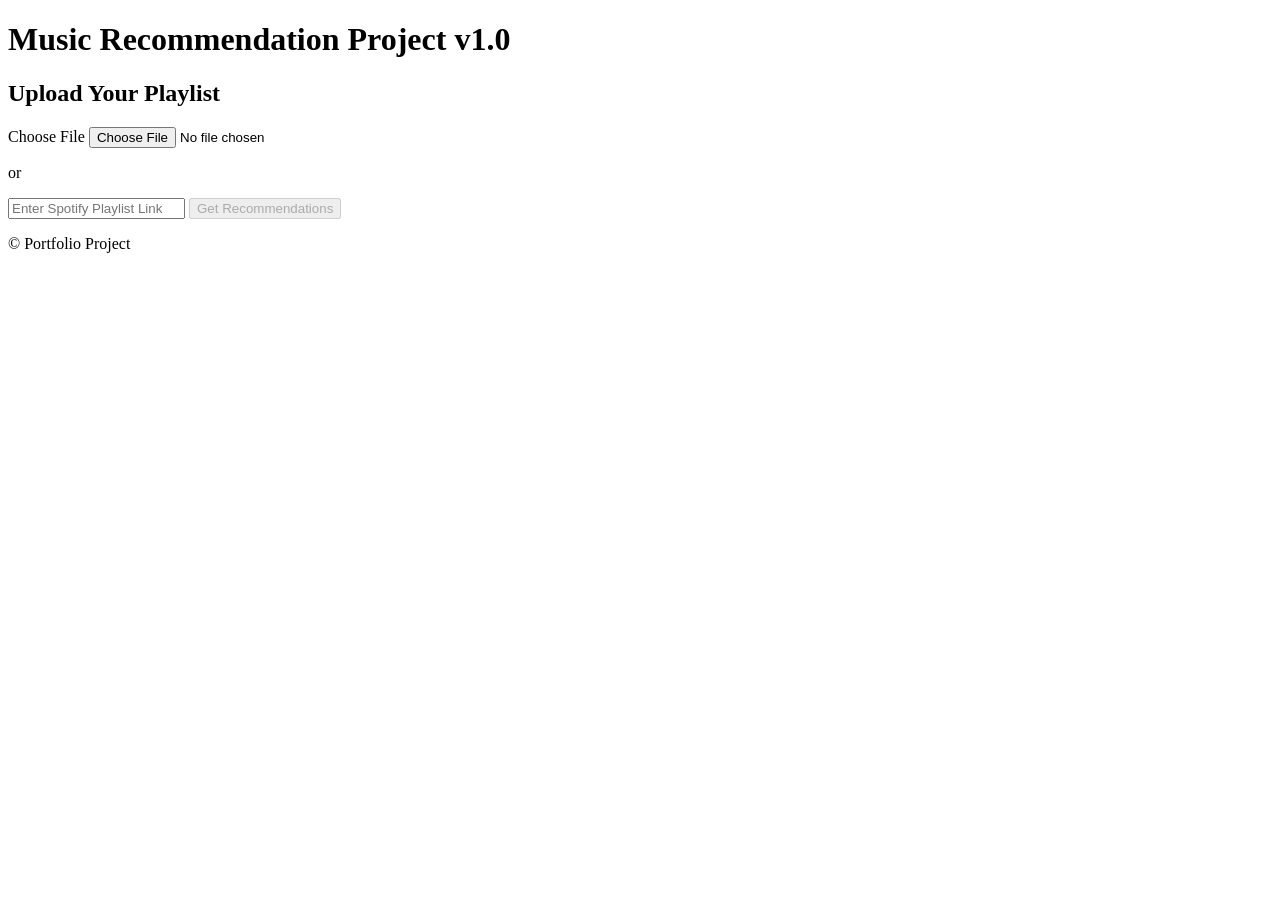
==== static/index.html @ 39b3ba26 "Refactor static file references in index.html to use relative paths and add new CSS styles for layou" ====
<!DOCTYPE html>
<html lang="en">
<head>
    <meta charset="UTF-8">
    <meta name="viewport" content="width=device-width, initial-scale=1.0">
    <title>Music Recommendation Project v1.0</title>
    <!-- Use Flask's url_for to correctly reference static files -->
    <link rel="stylesheet" href="static/style.css">
</head>
<body>
    <header class="header">
        <h1>Music Recommendation Project v1.0</h1>
    </header>

    <main>
        <section class="upload-section">
            <div class="upload-container">
                <h2>Upload Your Playlist</h2>
                <label for="file-input" class="file-input-label">Choose File</label>
                <input type="file" id="file-input" class="file-input" aria-label="Upload playlist file">
                <p>or</p>
                <input type="text" id="playlist-link" class="playlist-link" placeholder="Enter Spotify Playlist Link" aria-label="Enter playlist link">
                <button id="recommend-button" class="recommend-button" disabled>Get Recommendations</button>
                <p id="file-name" class="file-name"></p>
                <button id="generate-again-button" class="generate-again-button" style="display: none;">Generate Again</button>
            </div>
        </section>
        <section class="recommendations-section" style="display: none;">
            <h2>Recommended Tracks</h2>
            <div id="recommendations" class="recommendations-container"></div>
        </section>
    </main>

    <footer class="footer">
        <p>&copy; Portfolio Project</p>
    </footer>

    <div id="spinner" class="spinner-overlay" style="display: none;">
        <div class="spinner"></div>
    </div>

    <!-- Use Flask's url_for to reference JS files -->
    <script src="static/main.js"></script>
</body>
</html>
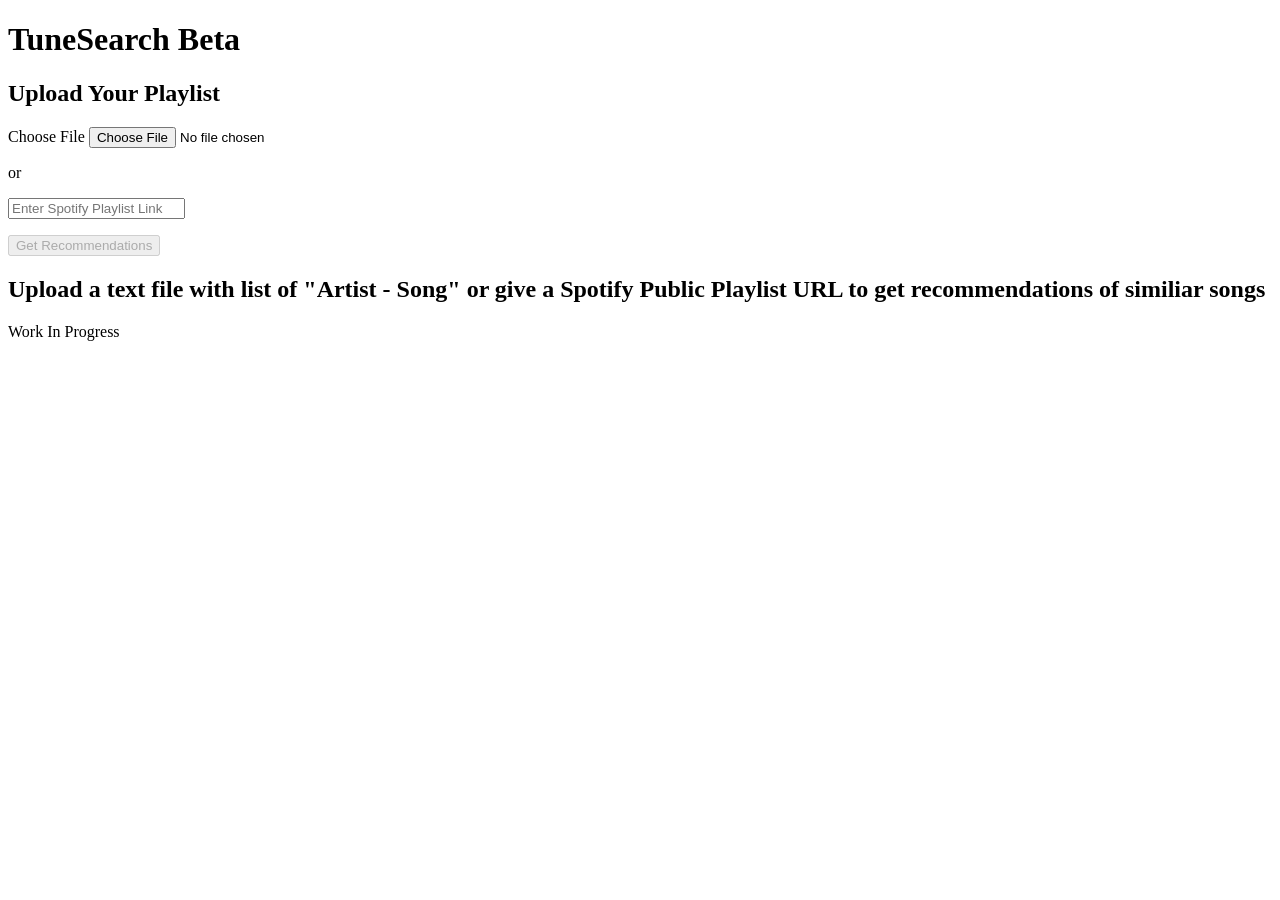
==== commit 36c420fa: "Update UI and enhance functionality for playlist recommendations - Change project title to "TuneSear" ====
--- a/static/index.html
+++ b/static/index.html
@@ -3,43 +3,44 @@
 <head>
     <meta charset="UTF-8">
     <meta name="viewport" content="width=device-width, initial-scale=1.0">
-    <title>Music Recommendation Project v1.0</title>
-    <!-- Use Flask's url_for to correctly reference static files -->
+    <title>TuneSearch Beta</title>
     <link rel="stylesheet" href="static/style.css">
 </head>
 <body>
     <header class="header">
-        <h1>Music Recommendation Project v1.0</h1>
+        <h1>TuneSearch Beta</h1>
     </header>
 
     <main>
         <section class="upload-section">
             <div class="upload-container">
-                <h2>Upload Your Playlist</h2>
+                <h1>Upload Your Playlist</h1>
                 <label for="file-input" class="file-input-label">Choose File</label>
                 <input type="file" id="file-input" class="file-input" aria-label="Upload playlist file">
                 <p>or</p>
                 <input type="text" id="playlist-link" class="playlist-link" placeholder="Enter Spotify Playlist Link" aria-label="Enter playlist link">
+                <p id="error-message" style="color: red;"></p> <!-- Error message element -->
                 <button id="recommend-button" class="recommend-button" disabled>Get Recommendations</button>
                 <p id="file-name" class="file-name"></p>
                 <button id="generate-again-button" class="generate-again-button" style="display: none;">Generate Again</button>
             </div>
         </section>
-        <section class="recommendations-section" style="display: none;">
-            <h2>Recommended Tracks</h2>
-            <div id="recommendations" class="recommendations-container"></div>
+        <section class="recommendations-section">
+            <div id="recommendations" class="recommendations-container">
+                <h1>Upload a text file with list of "Artist - Song" or give a Spotify Public Playlist URL to get recommendations of similiar songs </h1>
+                
+            </div>
         </section>
     </main>
 
     <footer class="footer">
-        <p>&copy; Portfolio Project</p>
+        <p>Work In Progress</p>
     </footer>
 
     <div id="spinner" class="spinner-overlay" style="display: none;">
         <div class="spinner"></div>
     </div>
 
-    <!-- Use Flask's url_for to reference JS files -->
     <script src="static/main.js"></script>
 </body>
-</html>
+</html>
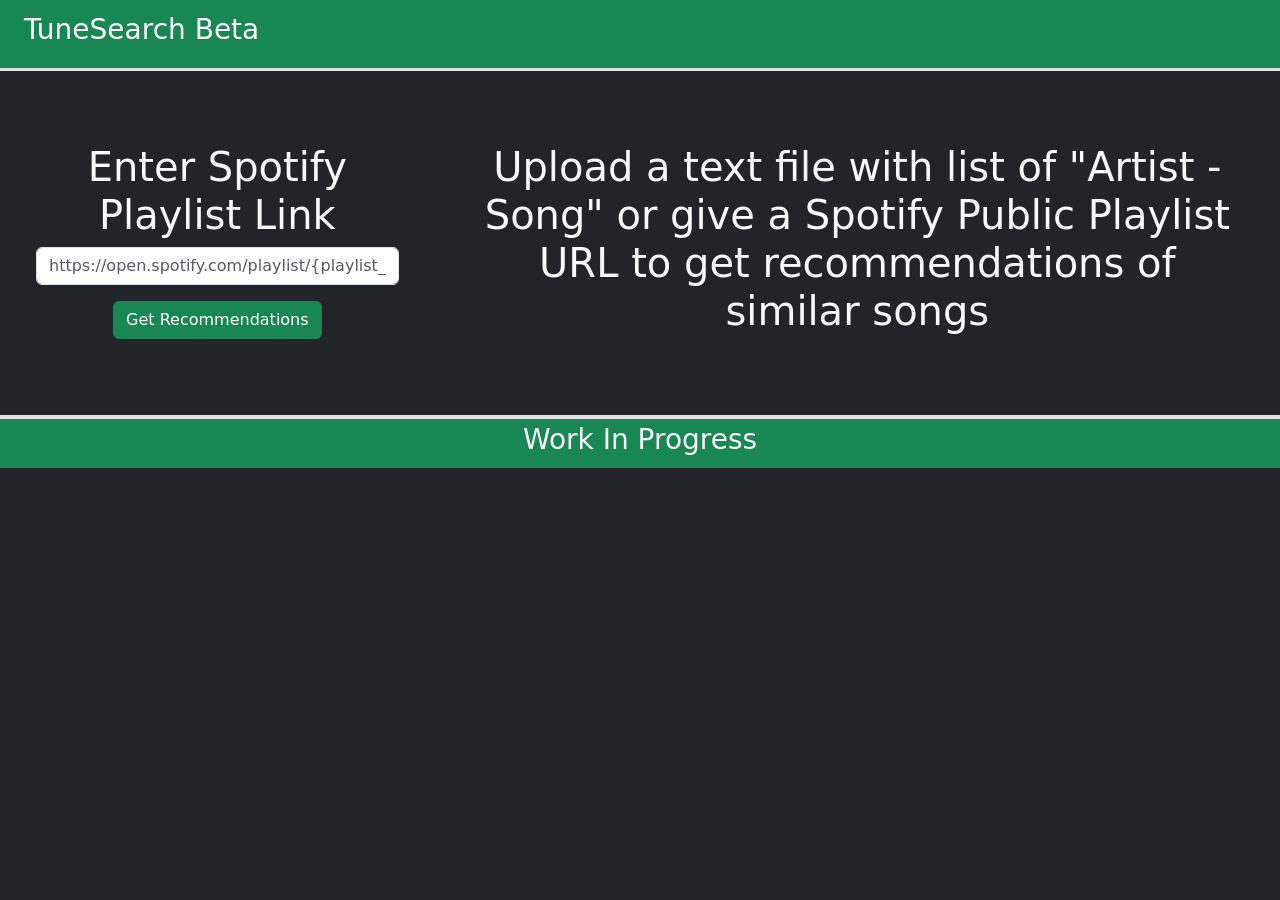
==== commit 213991ce: "Refactor UI layout and styling for improved user experience; update access token in cache" ====
--- a/static/index.html
+++ b/static/index.html
@@ -1,46 +1,43 @@
 <!DOCTYPE html>
-<html lang="en">
+<html lang="en" class="bg-dark">
 <head>
     <meta charset="UTF-8">
     <meta name="viewport" content="width=device-width, initial-scale=1.0">
     <title>TuneSearch Beta</title>
+    <link rel="stylesheet" href="https://cdn.jsdelivr.net/npm/bootstrap@5.3.3/dist/css/bootstrap.min.css">
     <link rel="stylesheet" href="static/style.css">
+    <link rel="stylesheet" href="static/color.css">
 </head>
 <body>
-    <header class="header">
-        <h1>TuneSearch Beta</h1>
-    </header>
 
-    <main>
-        <section class="upload-section">
-            <div class="upload-container">
-                <h1>Upload Your Playlist</h1>
-                <label for="file-input" class="file-input-label">Choose File</label>
-                <input type="file" id="file-input" class="file-input" aria-label="Upload playlist file">
-                <p>or</p>
-                <input type="text" id="playlist-link" class="playlist-link" placeholder="Enter Spotify Playlist Link" aria-label="Enter playlist link">
-                <p id="error-message" style="color: red;"></p> <!-- Error message element -->
-                <button id="recommend-button" class="recommend-button" disabled>Get Recommendations</button>
-                <p id="file-name" class="file-name"></p>
-                <button id="generate-again-button" class="generate-again-button" style="display: none;">Generate Again</button>
+        <nav class="navbar navbar-dark border-bottom border-3 bg-success ">
+            <a class="navbar-brand px-4" href="#"><h3>TuneSearch Beta</h3></a>
+        </nav>
+
+        <div class="bg-dark text-light text-center py-5 container-fluid content d-flex align-items-stretch">
+            <div class="row flex-grow-1 w-100 gy-2">
+                <div class="col d-flex flex-column">
+                    <div class="upload-container  rounded p-4 h-100">
+                        <h1 >Enter Spotify Playlist Link</h1>
+                        <input type="text" class="playlist-link form-control mb-3" placeholder="https://open.spotify.com/playlist/{playlist_id}" aria-label="Enter playlist link">
+                        <button type="button" class="recommend-button btn btn-success">Get Recommendations</button>
+                    </div>
+                </div>
+                <div class="col d-flex flex-column" style="flex: 2;">
+                    <div class="recommendations-container rounded p-4 h-100">
+                        <h1>Upload a text file with list of "Artist - Song" or give a Spotify Public Playlist URL to get recommendations of similar songs</h1>
+                    </div>
+                </div>
             </div>
-        </section>
-        <section class="recommendations-section">
-            <div id="recommendations" class="recommendations-container">
-                <h1>Upload a text file with list of "Artist - Song" or give a Spotify Public Playlist URL to get recommendations of similiar songs </h1>
-                
-            </div>
-        </section>
-    </main>
+        </div>
 
-    <footer class="footer">
-        <p>Work In Progress</p>
-    </footer>
-
-    <div id="spinner" class="spinner-overlay" style="display: none;">
-        <div class="spinner"></div>
-    </div>
-
+        <div class="footer bg-success text-light border-top border-4 py-1 text-center">
+            <h3>Work In Progress</h3>
+        </div>
+        
+        <div class="spinner spinner-border text-success d-none" role="status">
+            <span class="sr-only"></span>
+        </div>
     <script src="static/main.js"></script>
 </body>
 </html>
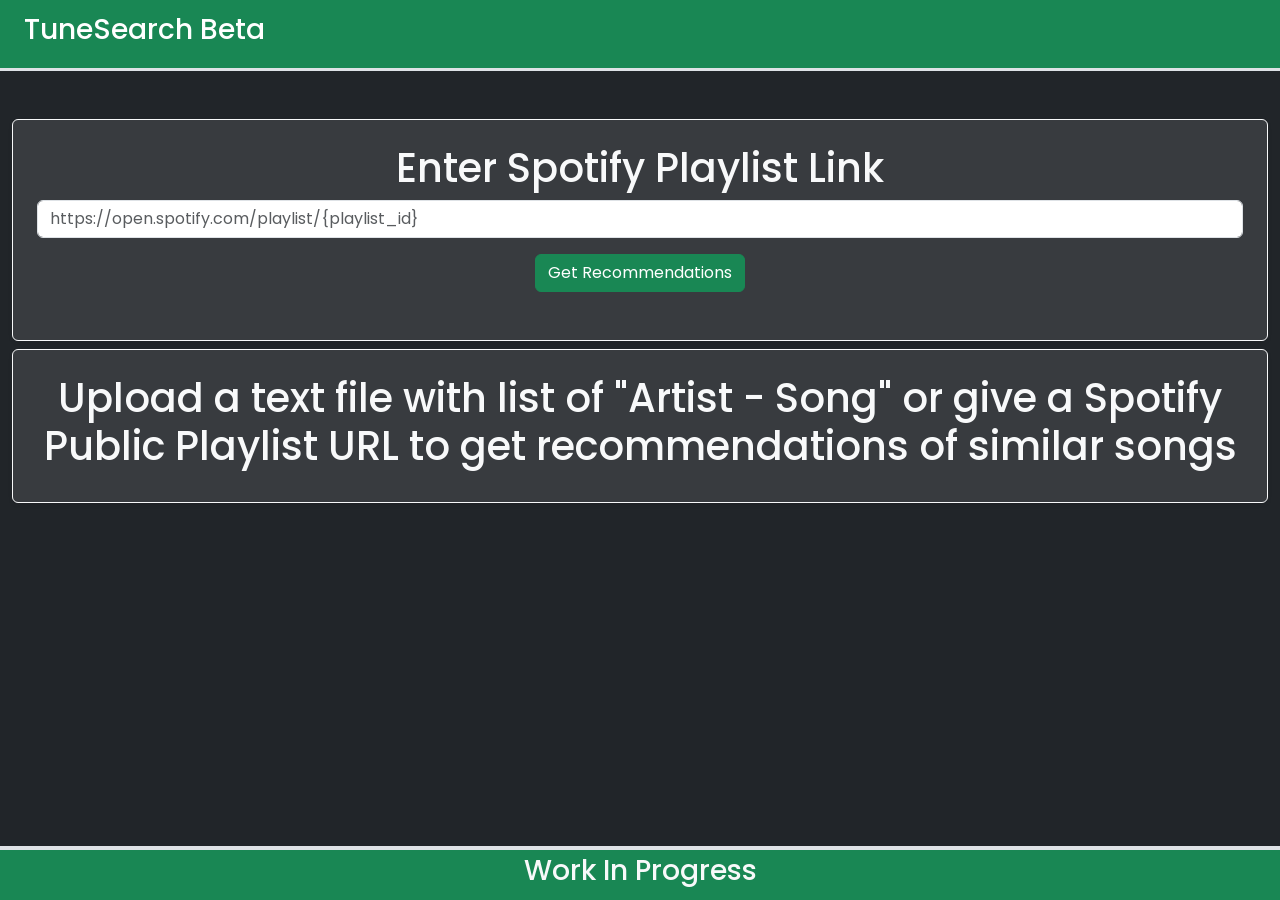
==== commit e2f180ac: "Update .gitignore, remove unused cache and CSS files, and add new login page and carousel styles" ====
--- a/static/index.html
+++ b/static/index.html
@@ -4,40 +4,158 @@
     <meta charset="UTF-8">
     <meta name="viewport" content="width=device-width, initial-scale=1.0">
     <title>TuneSearch Beta</title>
-    <link rel="stylesheet" href="https://cdn.jsdelivr.net/npm/bootstrap@5.3.3/dist/css/bootstrap.min.css">
-    <link rel="stylesheet" href="static/style.css">
-    <link rel="stylesheet" href="static/color.css">
+    <link rel="stylesheet" href="https://cdn.jsdelivr.net/npm/bootstrap@5.3.3/dist/css/bootstrap.min.css"> 
+    <link rel="stylesheet" href="static/owl.carousel.min.css">
+    <link rel="stylesheet" href="static/owl.theme.default.min.css">
+    <link rel="stylesheet" href="static/customcolor.css">
+    <link href='https://fonts.googleapis.com/css?family=Poppins' rel='stylesheet'>
+    <link href='https://fonts.googleapis.com/css?family=Montserrat' rel='stylesheet'>
+    <style>
+        body,html {
+            font-family: 'Poppins', 'Montserrat', sans-serif;
+        }
+    </style>
+    <style>
+        /* Change the background of selected option when the select is focused */
+        select:focus > option:checked {
+            
+            color: white !important; /* White text color for better contrast */
+        }
+    
+        /* Set the border color of the input/select elements to success color */
+        #playlist-action, #existing-playlist-select, #new-playlist-name {
+            border-color: #28a745 !important; /* Bootstrap success color */
+        }
+    
+        /* Change the background color of the option when hovered */
+        #playlist-action option:hover,
+        #existing-playlist-select option:hover,
+        #new-playlist-name option:hover {
+            background-color: #28a745 !important; /* Bootstrap success color */
+            color: white !important;
+        }
+    
+        /* Change the border color on focus */
+        #playlist-action:focus, 
+        #existing-playlist-select:focus, 
+        #new-playlist-name:focus {
+            border-color: #28a745 !important;
+            box-shadow: 0 0 0 0.25rem rgba(40, 167, 69, 0.5);
+        }
+    </style>
 </head>
-<body>
+<body class="d-flex flex-column min-vh-100">
+    <nav class="navbar navbar-dark border-bottom border-3 bg-success">
+        <a class="navbar-brand px-4" href="#"><h3>TuneSearch Beta</h3></a>
+    </nav>
 
-        <nav class="navbar navbar-dark border-bottom border-3 bg-success ">
-            <a class="navbar-brand px-4" href="#"><h3>TuneSearch Beta</h3></a>
-        </nav>
-
-        <div class="bg-dark text-light text-center py-5 container-fluid content d-flex align-items-stretch">
-            <div class="row flex-grow-1 w-100 gy-2">
-                <div class="col d-flex flex-column">
-                    <div class="upload-container  rounded p-4 h-100">
-                        <h1 >Enter Spotify Playlist Link</h1>
-                        <input type="text" class="playlist-link form-control mb-3" placeholder="https://open.spotify.com/playlist/{playlist_id}" aria-label="Enter playlist link">
-                        <button type="button" class="recommend-button btn btn-success">Get Recommendations</button>
+    <div class="bg-dark text-light text-center py-5 container-fluid flex-grow-1 d-flex flex-column">
+        <div class="row w-100 gy-2 gx-0">
+            <div class="col-12">
+                <div class="upload-container rounded p-4 bg-light bg-opacity-10 border border-light border-opacity-30 shadow-sm">
+                    <h1>Enter Spotify Playlist Link</h1>
+                    <input type="text" class="playlist-link form-control mb-3" placeholder="https://open.spotify.com/playlist/{playlist_id}" aria-label="Enter playlist link">
+                    <button type="button" class="recommend-button btn btn-success">Get Recommendations</button>
+                    <button id="generate-again-button" class="generate-again-button btn btn-success d-none">Generate Again</button>
+                    <div class="playlist-details mt-4"></div>
+                </div>
+            </div>
+            <div class="col-12">
+                <div class="recommendations-container rounded p-4 bg-light bg-opacity-10 border border-light border-opacity-30 shadow-sm">
+                    <h1>Upload a text file with list of "Artist - Song" or give a Spotify Public Playlist URL to get recommendations of similar songs</h1>
+                    <div class="owl-carousel owl-theme mt-2">
+                        <!-- Owl Carousel items will be dynamically added here -->
                     </div>
-                </div>
-                <div class="col d-flex flex-column" style="flex: 2;">
-                    <div class="recommendations-container rounded p-4 h-100">
-                        <h1>Upload a text file with list of "Artist - Song" or give a Spotify Public Playlist URL to get recommendations of similar songs</h1>
+                    <div class="mt-4 playlist-options d-none">
+                        <button id="add-to-playlist-button" class="btn btn-success">Add to Playlist</button>
                     </div>
                 </div>
             </div>
         </div>
+    </div>
 
-        <div class="footer bg-success text-light border-top border-4 py-1 text-center">
-            <h3>Work In Progress</h3>
+    <div class="toast-container position-fixed top-0 end-0 p-3" style="z-index: 11;"></div>
+    
+    <footer class="bg-success text-light border-top border-4 py-1 text-center mt-auto">
+        <h3>Work In Progress</h3>
+    </footer>
+
+    <!-- Modals -->
+
+    <div class="modal fade" id="playlistModal" tabindex="-1" aria-labelledby="playlistModalLabel" aria-hidden="true">
+        <div class="modal-dialog">
+            <div class="modal-content bg-dark text-light">
+                <div class="modal-header border-bottom border-success bg-dark">
+                    <h5 class="modal-title text-light" id="playlistModalLabel">Add to Playlist</h5>
+                    <button type="button" class="btn-close btn-close-white" data-bs-dismiss="modal" aria-label="Close"></button>
+                </div>
+                <div class="modal-body">
+                    <div class="mb-3">
+                        <label for="playlist-action" class="form-label bg-dark text-light">Choose Action</label>
+                        <select id="playlist-action" class="form-select bg-dark text-light custom-select">
+                            <option class="bg-dark text-light" value="" disabled selected>Select an option</option>
+                            <option class="bg-dark text-light" value="existing">Add to Existing Playlist</option>
+                            <option class="bg-dark text-light" value="new">Create New Playlist</option>
+                        </select>
+                    </div>
+                    <div id="existing-playlist-section" class="d-none">
+                        <div class="mb-3">
+                            <label for="existing-playlist-select" class="form-label bg-dark text-light">Select Playlist</label>
+                            <select id="existing-playlist-select" class="form-select bg-dark text-light custom-select">
+                                <option value="" class="bg-dark text-light" disabled selected>Select a playlist</option>
+                            </select>
+                        </div>
+                    </div>
+                    <div id="new-playlist-section" class="d-none">
+                        <div class="mb-3">
+                            <label for="new-playlist-name" class="form-label bg-dark text-light">Playlist Name</label>
+                            <input type="text" id="new-playlist-name" class="form-control bg-dark text-light border-success" placeholder="Enter playlist name">
+                        </div>
+                    </div>
+                </div>
+                <div class="modal-footer border-top border-success">
+                    <button type="button" class="btn btn-success" data-bs-dismiss="modal">Exit</button>
+                    <button type="button" id="modal-ok-button" class="btn btn-success d-none">OK</button>
+                </div>
+            </div>
         </div>
-        
-        <div class="spinner spinner-border text-success d-none" role="status">
-            <span class="sr-only"></span>
+    </div>
+
+    
+    
+
+    <!-- Confirmation Modal -->
+    <div class="modal fade" id="confirmationModal" tabindex="-1" aria-labelledby="confirmationModalLabel" aria-hidden="true">
+        <div class="modal-dialog">
+            <div class="modal-content bg-dark text-light position-relative">
+                <div class="modal-header border-bottom border-success bg-dark">
+                    <h5 class="modal-title text-light" id="confirmationModalLabel">Confirm Tracks</h5>
+                    <button type="button" class="btn-close btn-close-white" data-bs-dismiss="modal" aria-label="Close"></button>
+                </div>
+                <div class="modal-body bg-dark text-light">
+                    <ul id="confirmation-track-list" class="">
+                        <!-- Track list items will be dynamically added here -->
+                    </ul>
+                </div>
+                <div class="modal-footer border-top border-success">
+                    <button type="button" class="btn btn-secondary" data-bs-dismiss="modal">No</button>
+                    <button type="button" id="confirm-add-button" class="btn btn-success">Yes</button>
+                </div>
+            </div>
         </div>
+    </div>
+
+    <div id="loading-spinner" class="d-none position-fixed top-0 start-0 w-100 h-100 d-flex justify-content-center align-items-center" style="backdrop-filter: blur(5px); background: rgba(0, 0, 0, 0.5); z-index: 9999;">
+        <div class="spinner-border text-success" role="status">
+            <span class="visually-hidden">Loading...</span>
+        </div>
+    </div>
+
+
+    </div>
+    <script src="https://ajax.googleapis.com/ajax/libs/jquery/3.7.1/jquery.min.js"></script>
+    <script src="https://cdn.jsdelivr.net/npm/bootstrap@5.3.3/dist/js/bootstrap.bundle.min.js"></script>
+    <script src="static/owl.carousel.min.js"></script>
     <script src="static/main.js"></script>
 </body>
 </html>
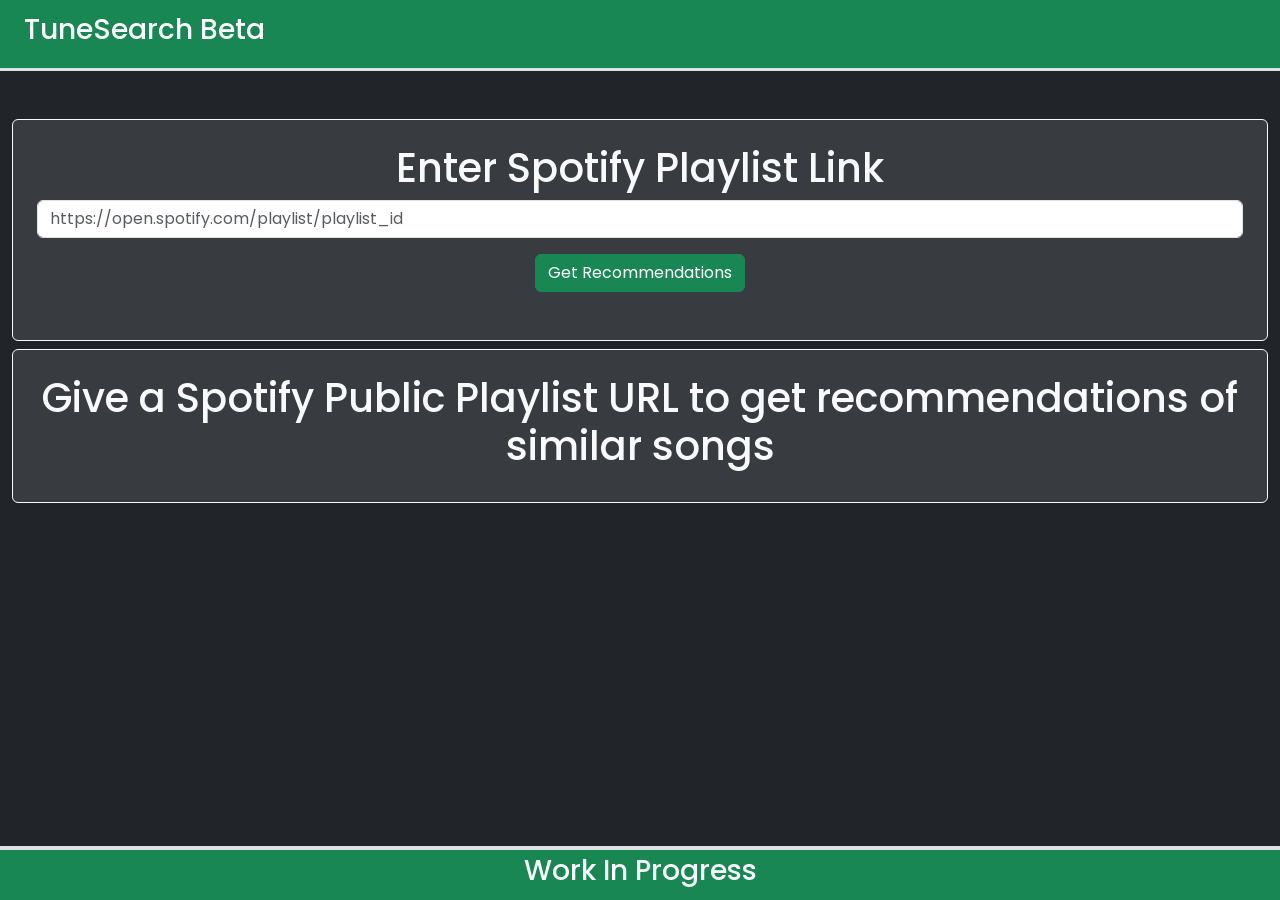
==== commit 04c4776b: "Remove login.html and update index.html for improved placeholder text and content clarity" ====
--- a/static/index.html
+++ b/static/index.html
@@ -18,7 +18,6 @@
     <style>
         /* Change the background of selected option when the select is focused */
         select:focus > option:checked {
-            
             color: white !important; /* White text color for better contrast */
         }
     
@@ -54,7 +53,7 @@
             <div class="col-12">
                 <div class="upload-container rounded p-4 bg-light bg-opacity-10 border border-light border-opacity-30 shadow-sm">
                     <h1>Enter Spotify Playlist Link</h1>
-                    <input type="text" class="playlist-link form-control mb-3" placeholder="https://open.spotify.com/playlist/{playlist_id}" aria-label="Enter playlist link">
+                    <input type="text" class="playlist-link form-control mb-3" placeholder="https://open.spotify.com/playlist/playlist_id" aria-label="Enter playlist link">
                     <button type="button" class="recommend-button btn btn-success">Get Recommendations</button>
                     <button id="generate-again-button" class="generate-again-button btn btn-success d-none">Generate Again</button>
                     <div class="playlist-details mt-4"></div>
@@ -62,12 +61,9 @@
             </div>
             <div class="col-12">
                 <div class="recommendations-container rounded p-4 bg-light bg-opacity-10 border border-light border-opacity-30 shadow-sm">
-                    <h1>Upload a text file with list of "Artist - Song" or give a Spotify Public Playlist URL to get recommendations of similar songs</h1>
+                    <h1>Give a Spotify Public Playlist URL to get recommendations of similar songs</h1>
                     <div class="owl-carousel owl-theme mt-2">
                         <!-- Owl Carousel items will be dynamically added here -->
-                    </div>
-                    <div class="mt-4 playlist-options d-none">
-                        <button id="add-to-playlist-button" class="btn btn-success">Add to Playlist</button>
                     </div>
                 </div>
             </div>
@@ -121,9 +117,6 @@
         </div>
     </div>
 
-    
-    
-
     <!-- Confirmation Modal -->
     <div class="modal fade" id="confirmationModal" tabindex="-1" aria-labelledby="confirmationModalLabel" aria-hidden="true">
         <div class="modal-dialog">
@@ -151,8 +144,6 @@
         </div>
     </div>
 
-
-    </div>
     <script src="https://ajax.googleapis.com/ajax/libs/jquery/3.7.1/jquery.min.js"></script>
     <script src="https://cdn.jsdelivr.net/npm/bootstrap@5.3.3/dist/js/bootstrap.bundle.min.js"></script>
     <script src="static/owl.carousel.min.js"></script>
